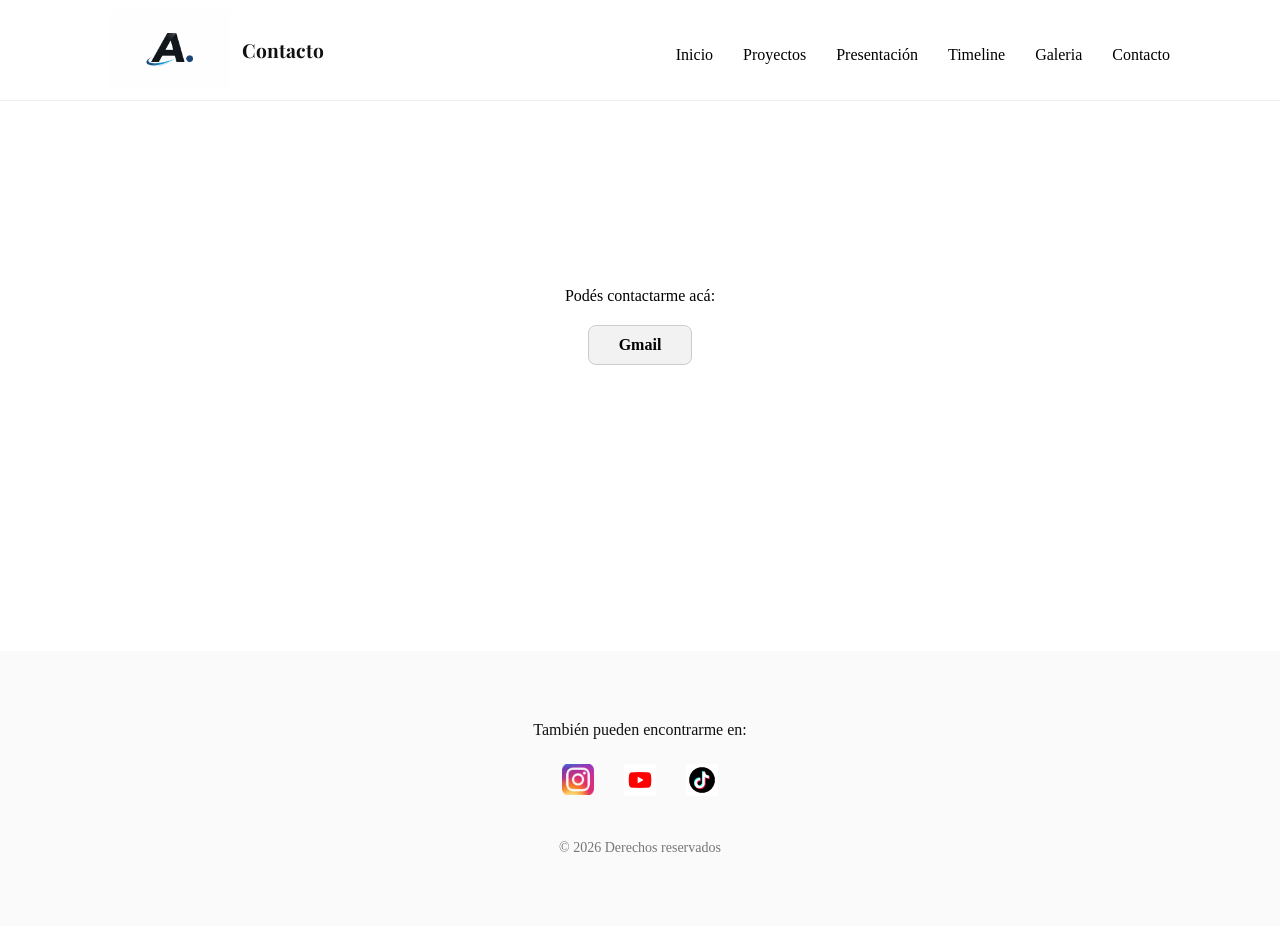
==== pages/contacto.html @ 0854138f "Add files via upload feat: organize project structure with folders" ====
<!DOCTYPE html>
<html lang="en">

<head>
    <meta charset="UTF-8">
    <meta name="viewport" content="width=device-width, initial-scale=1.0">
    <title>contacto</title>
    <link href="https://fonts.googleapis.com/css2?family=Inter:wght@300;400;500;600&family=Playfair+Display:wght@500;600;700&display=swap" rel="stylesheet">
<link rel="stylesheet" href="../css/estilos.css">

</head>

<body>
    <header class="main-header">
    <div class="container-header">
        <div class="logo-area">
            <a href="../index.html">
                <img src="../img/logo.png" alt="Logo ProyAgus" class="logo">
            </a>
            <span class="page-title">Contacto</span>
        </div>
        
        <nav class="links">
            <ul>
                <li><a href="../index.html">Inicio</a></li>
                <li><a href="proyectos.html">Proyectos</a></li>
                <li><a href="presentacion.html">Presentación</a></li>
                <li><a href="timeline.html">Timeline</a></li>
                <li><a href="gallery.html">Galeria</a></li>
                <li><a href="contacto.html" class="btn-contacto">Contacto</a></li>
            </ul>
        </nav>
    </div>
</header>

    <main class="contacto-page">
            <p class="texto">Podés contactarme acá:</p>
            <a class="mail" href="https://mail.google.com/" target="_blank">Gmail</a>
    </main>

    <footer class="main-footer">
    <p class="footer-title">También pueden encontrarme en:</p>

    <div class="footer-social">
        <a href="https://www.instagram.com/" target="_blank">
            <img src="../img/instagram.jpg" alt="Instagram">
        </a>

        <a href="https://www.youtube.com/" target="_blank">
            <img src="../img/youtube.jpg" alt="Youtube">
        </a>

        <a href="https://www.tiktok.com/" target="_blank">
            <img src="../img/tiktok.jpg" alt="Tiktok">
        </a>
    </div>

    <p class="footer-copy">© 2026 Derechos reservados</p>
</footer>

</body>

</html>
---- css/estilos.css ----
*{
    margin: 0;
    padding: 0;
    box-sizing: border-box;
}




footer {
    color: white;
    background: darkgrey;
    padding: 16px;
}

nav {
    background-color: white;
    color: black;
}


.lista-index li {
    margin: 10px 0;
}


.proy {
    font-size: 22px;
    color: rgb(0, 0, 0);
    background-color: #f5f5f5;
    padding: 20px;


}

.descproy {
    line-height: 1.6;
     background-color: #ededed;
}

section {
    padding: 80px 20px;
}


.contacto {
    text-align: center;
    padding: 30px;
    background-color: #e0e0e0;
}

.mail {
    display: inline-block;
    margin-top: 20px;
    padding: 10px 30px;
    background-color: #f2f2f2;
    color: black;
    text-decoration: none;
    font-weight: bold;
    border-radius: 8px;
    border: 1px solid #ccc;
}

.presentacion {
    background-color: white;
    text-align: center;
    max-width: 650px;
    margin: 40px auto;
    padding: 32px;
    border-radius: 12px;
}

.foto-presentacion {
    max-width: 200px;
    width: 100%;
    height: auto;
    margin: 20px auto;
    display: block;
    border-radius: 12px;
}



.logo_redes{
    display: flex;
    justify-content: center;
    gap: 15px;
    margin-left: 5px;
    margin-bottom: 20px;
    margin-top: 15px;


}

.logo_redes img{
    width: 60px;
    height: 60px;
    border-radius: 50%;
    object-fit: cover;
    transition: transform 0.3s ease;

}

.logo_redes img:hover {
    transform: scale(1.1);
}
    
.proyectos section {
    display: block;
    margin: 20px;

}

h1 {
    letter-spacing: 1px;
}

h1, h2 {
    margin-bottom: 20px;
}



.links {
    background: none;
    margin-top: 10px;
    margin-left: auto;
}

.links ul {
    display: flex;
    gap: 30px;
    list-style: none;
    padding: 0;
    margin: 0;
}

.links a {
    text-decoration: none;
    color: black;
    font-weight: 500;
    position: relative;
    transition: color 0.3s ease;
}

.links a::after {
    content: "";
    position: absolute;
    bottom: -4px;
    left: 0;
    width: 0%;
    height: 1px;
    background: black;
    transition: width 0.3s ease;
}

.links a:hover::after {
    width: 100%;
}




.links a:hover {
    color: black;
}

.imgs {
    display: grid;
    grid-template-columns: repeat(auto-fit, minmax(280px, 1fr));
    gap: 25px;
    max-width: 1200px;
    margin: 60px auto;
}



.imgs img {
    width: 100%;
    height: auto;
    border-radius: 14px;
    display: block;
    transition: transform 0.3s ease, box-shadow 0.3s ease;
}

.imgs img:hover {
    transform: scale(1.03);
    box-shadow: 0 12px 30px rgba(0,0,0,0.15);
}

.proyectos{
    display: grid;
    grid-template-columns: repeat(auto-fit, minmax(280px, 1fr));
    gap: 30px;
    
}



.main-footer {
    background: #fafafa;
    padding: 70px 20px;
    text-align: center;
    margin-top: 100px;
}

.footer-title {
    font-weight: 500;
    margin-bottom: 25px;
    color: #111;
}

.footer-social {
    display: flex;
    justify-content: center;
    gap: 30px;
    margin-bottom: 40px;
}

.footer-social img {
    width: 32px;
    transition: transform 0.3s ease, opacity 0.3s ease;
}

.footer-social img:hover {
    transform: translateY(-4px);
    opacity: 0.8;
}

.footer-copy {
    font-size: 14px;
    color: #777;
}

.logo{
    margin: 0;
    width: auto;
    overflow: hidden;
    padding: 0;
    height: 80px;
    display: flex;
    align-items: center;
}



.gmail{
    display: block;
    justify-content: center;
}

.contacto-page{
    display: flex;
    flex-direction: column;
    align-items: center;
    justify-content: center;
    height: 50vh;
    text-align: center;

}

header{
    background: white;
    color: #111;
    margin: 0;
    
}

*{
    margin: 0;
    padding: 0;
    box-sizing: border-box;
}


body{
    display: flex;
    flex-direction: column;
    min-height: 100vh;
}



.contenedor-hero {
    display: flex;
    justify-content: space-between;
    align-items: center;
    max-width: 1100px;
    margin: 60px auto;
    padding: 0 40px;
    gap: 50px;
}

.titulo-home { font-size: 3.5rem; font-family: 'Playfair Display', serif; 
}
.nombre-agus { color: #007bff; 
}
.foto-inicio { 
    width: 100%; 
    max-width: 420px; 
    border-radius: 20px; 
    box-shadow: 20px 20px 0px #222; 
}


.timelist {
    list-style: none;
    padding: 20px;
    border-left: 3px solid #007bff;
    margin: 50px auto;
    max-width: 800px;
}

.timelist li {
    margin-bottom: 30px;
    position: relative;
    padding-left: 30px;
}

.timelist li::before {
    content: "";
    position: absolute;
    left: -11.5px;
    top: 5px;
    width: 20px;
    height: 20px;
    background: white;
    border: 3px solid #007bff;
    border-radius: 50%;
}

.fecha { font-weight: bold; color: #007bff; }


.proyectos {
    display: grid;
    grid-template-columns: 1fr 1fr;
    gap: 25px;
    max-width: 1100px;
    margin: 40px auto;
}

.proyectos article {
    border: 1px solid #eee;
    padding: 20px;
    border-radius: 12px;
    transition: 0.3s;
}

.proyectos article:hover { transform: translateY(-5px); box-shadow: 0 10px 20px rgba(0,0,0,0.05); 
}


.main-header {
    width: 100%;
    background-color: #fff;
    border-bottom: 1px solid #eee;
    padding: 10px 0;
}

.container-header {
    display: flex;
    justify-content: space-between;
    align-items: center;
    max-width: 1100px;
    margin: 0 auto;
    padding: 0 20px;
}

.logo-area {
    display: flex;
    align-items: center;
    gap: 12px;
}

.logo-img {
    height: 45px;
    width: auto;
    display: block;
}

.page-title {
    font-family: 'Playfair Display', serif;
    font-weight: 700;
    font-size: 1.2rem;
}


.caja-introduccion {
    background-color: #f8f9fa; 
    padding: 40px;
    border-radius: 15px;
    border-left: 6px solid #007bff; 
    margin: 40px 0; 
    box-shadow: 0 10px 30px rgba(0,0,0,0.05); 
    text-align: left;
}

.caja-introduccion h2 {
    font-size: 1.6rem;
    font-family: 'Playfair Display', serif;
    margin-bottom: 20px;
    color: #111;
}


.lista-index-nueva {
    list-style: none;
    padding: 0;
}

.lista-index-nueva li {
    margin-bottom: 15px;
    font-size: 1.1rem;
    color: #444;
    display: flex;
    align-items: center;
}

.lista-index-nueva li::before {
    content: "→";
    color: #007bff;
    font-weight: bold;
    margin-right: 15px;
}

.botones-hero {
    display: flex;
    gap: 20px;
    margin-top: 10px; 
}


.btn-negro {
    background-color: #111;
    color: white !important;
    padding: 14px 28px;
    border-radius: 8px;
    text-decoration: none;
    font-weight: 600;
    transition: 0.3s;
}

.btn-negro:hover {
    background-color: #007bff;
    transform: translateY(-3px);
}

.btn-borde {
    border: 2px solid #111;
    color: #111 !important;
    padding: 12px 28px;
    border-radius: 8px;
    text-decoration: none;
    font-weight: 600;
    transition: 0.3s;
}

@media screen {
    
}
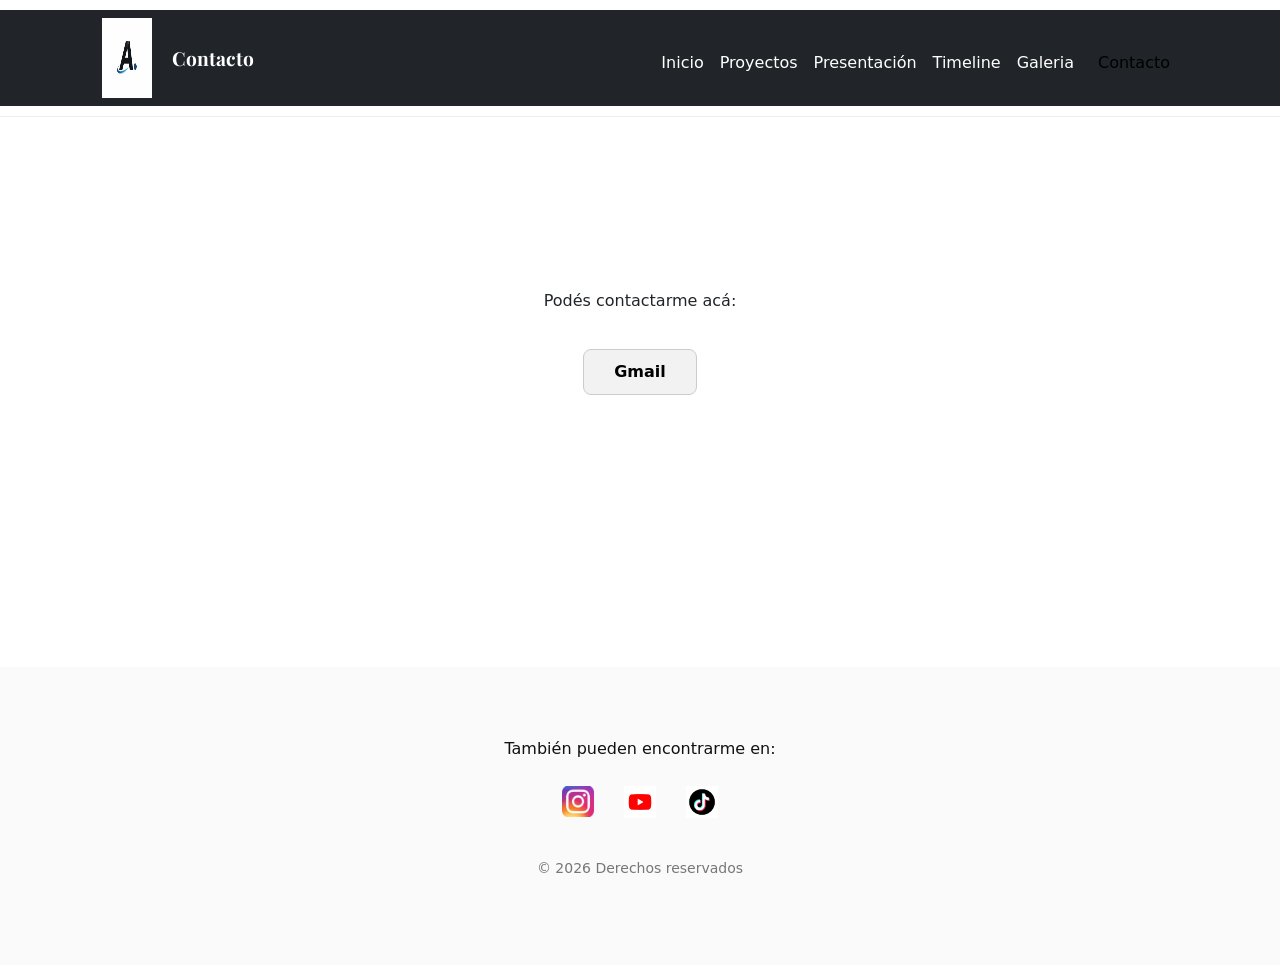
==== commit 60fc4727: "Integrate Bootstrap and enhance header layout Added Bootstrap for responsive design and updated head" ====
--- a/pages/contacto.html
+++ b/pages/contacto.html
@@ -7,30 +7,38 @@
     <title>contacto</title>
     <link href="https://fonts.googleapis.com/css2?family=Inter:wght@300;400;500;600&family=Playfair+Display:wght@500;600;700&display=swap" rel="stylesheet">
 <link rel="stylesheet" href="../css/estilos.css">
+    <link href="https://cdn.jsdelivr.net/npm/bootstrap@5.3.3/dist/css/bootstrap.min.css" rel="stylesheet">
+    
 
 </head>
 
 <body>
     <header class="main-header">
-    <div class="container-header">
-        <div class="logo-area">
-            <a href="../index.html">
-                <img src="../img/logo.png" alt="Logo ProyAgus" class="logo">
-            </a>
-            <span class="page-title">Contacto</span>
-        </div>
-        
-        <nav class="links">
-            <ul>
-                <li><a href="../index.html">Inicio</a></li>
-                <li><a href="proyectos.html">Proyectos</a></li>
-                <li><a href="presentacion.html">Presentación</a></li>
-                <li><a href="timeline.html">Timeline</a></li>
-                <li><a href="gallery.html">Galeria</a></li>
-                <li><a href="contacto.html" class="btn-contacto">Contacto</a></li>
-            </ul>
-        </nav>
+  <nav class="navbar navbar-expand-lg navbar-dark bg-dark">
+    <div class="container-fluid container-header">
+      <div class="logo-area d-flex align-items-center">
+        <a href="../index.html">
+          <img src="../img/logo.png" alt="Logo ProyAgus" class="logo" style="width: 50px;">
+        </a>
+        <span class="page-title ms-2 text-white">Contacto</span>
+      </div>
+
+      <button class="navbar-toggler" type="button" data-bs-toggle="collapse" data-bs-target="#menuAgus">
+        <span class="navbar-toggler-icon"></span>
+      </button>
+
+      <div class="collapse navbar-collapse" id="menuAgus">
+        <ul class="navbar-nav ms-auto links">
+          <li class="nav-item"><a class="nav-link text-white" href="../index.html">Inicio</a></li>
+          <li class="nav-item"><a class="nav-link text-white" href="proyectos.html">Proyectos</a></li>
+          <li class="nav-item"><a class="nav-link text-white" href="presentacion.html">Presentación</a></li>
+          <li class="nav-item"><a class="nav-link text-white" href="timeline.html">Timeline</a></li>
+          <li class="nav-item"><a class="nav-link text-white" href="gallery.html">Galeria</a></li>
+          <li class="nav-item"><a class="nav-link btn-contacto ms-lg-2" href="contacto.html">Contacto</a></li>
+        </ul>
+      </div>
     </div>
+  </nav>
 </header>
 
     <main class="contacto-page">
@@ -57,7 +65,8 @@
 
     <p class="footer-copy">© 2026 Derechos reservados</p>
 </footer>
-
+<script src="https://cdn.jsdelivr.net/npm/bootstrap@5.3.3/dist/js/bootstrap.bundle.min.js"></script>
 </body>
 
-</html>+
+</html>
--- a/css/estilos.css
+++ b/css/estilos.css
@@ -456,19 +456,86 @@
     transition: 0.3s;
 }
 
-@media screen {
+
+
+
+/* --- 1. TABLET (Pantallas medianas hasta 1024px) --- */
+@media screen and (max-width: 1024px) {
+    .container-header {
+        flex-direction: column;
+        align-items: flex-start !important;
+        padding: 20px;
+    }
+
+    .links ul {
+        display: flex;
+        flex-direction: row;
+        flex-wrap: wrap;
+        justify-content: flex-start;
+        gap: 20px;
+        padding: 0;
+    }
+
+    .contenedor-hero {
+        display: flex;
+        flex-direction: row; /* En tablet todavía pueden ir al lado */
+        align-items: center;
+        gap: 30px;
+        padding: 20px;
+    }
+
+    .foto-inicio {
+        width: 300px;
+    }
+}
+
+/* --- 2. MOBILE (Pantallas chicas hasta 768px) --- */
+@media screen and (max-width: 768px) {
+    /* El menú se amontona menos con menos gap */
+    .links ul {
+        gap: 12px;
+    }
+
+    .links ul li a {
+        font-size: 14px;
+    }
+
+    /* El HERO pasa a ser vertical: Foto arriba, texto abajo */
+    .contenedor-hero {
+        flex-direction: column-reverse; 
+        align-items: flex-start !important;
+        text-align: left !important;
+        padding: 15px;
+    }
+
+    .foto-inicio {
+        width: 100%;
+        max-width: 280px; /* Foto más chica para el celu */
+        margin-bottom: 20px;
+    }
+
+    .titulo-home {
+        font-size: 1.8rem !important; /* Letra más chica para que no desborde */
+        line-height: 1.2;
+    }
+
+    .caja-introduccion {
+        width: 100% !important;
+        padding: 15px;
+        font-size: 15px;
+    }
+}
+
+
+
+
     
-}
-
-
-
-
-
-
-
-
-
-    
-
-
-
+
+
+
+
+
+
+
+
+
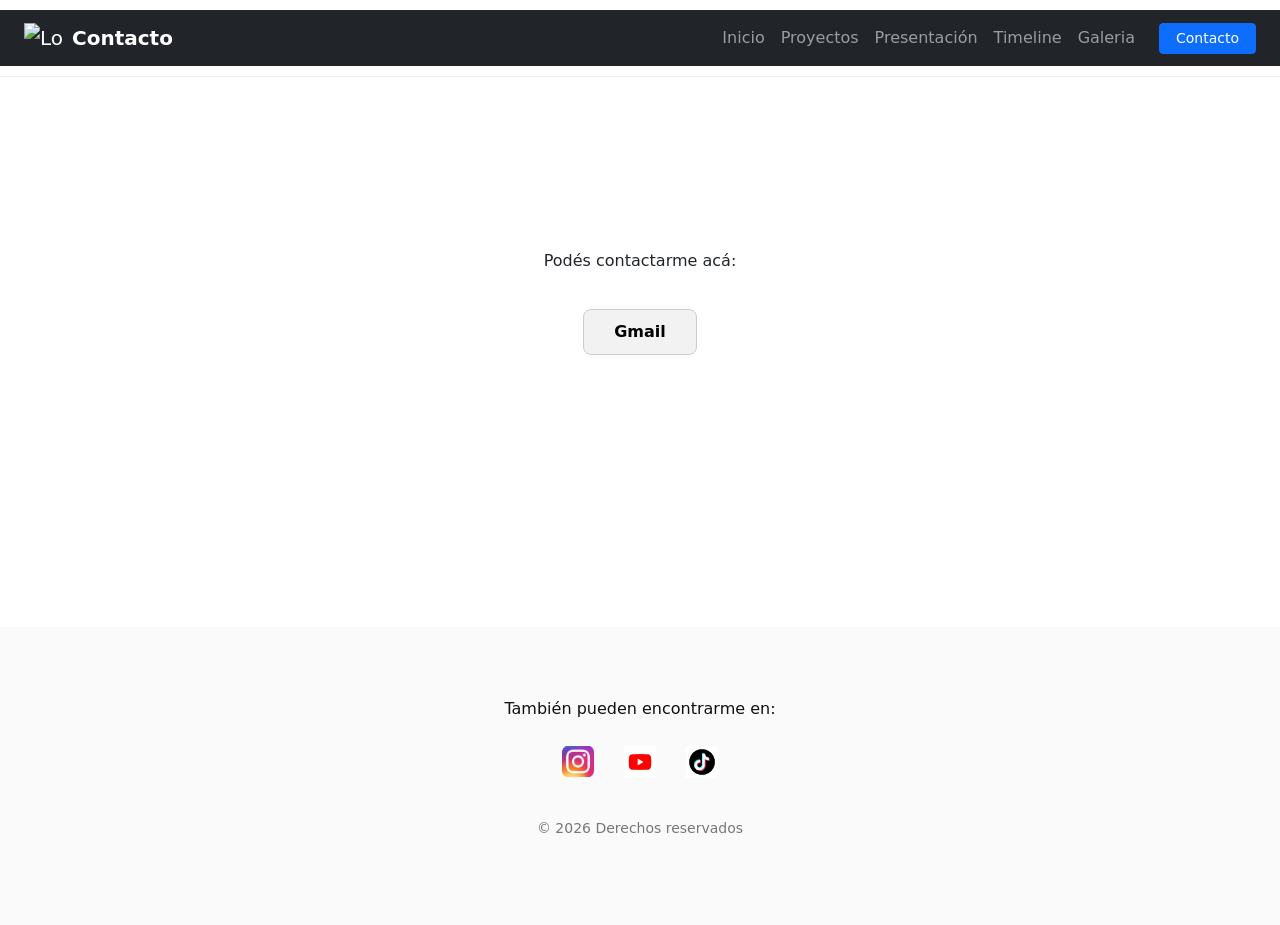
==== commit b1c00d5d: "Refactor contacto.html for improved structure" ====
--- a/pages/contacto.html
+++ b/pages/contacto.html
@@ -15,28 +15,32 @@
 <body>
     <header class="main-header">
   <nav class="navbar navbar-expand-lg navbar-dark bg-dark">
-    <div class="container-fluid container-header">
-      <div class="logo-area d-flex align-items-center">
-        <a href="../index.html">
-          <img src="../img/logo.png" alt="Logo ProyAgus" class="logo" style="width: 50px;">
+    <div class="container-fluid px-4">
+      
+      <div class="d-flex align-items-center">
+        <a class="navbar-brand d-flex align-items-center" href="index.html">
+          <img src="img/logo.png" alt="Logo ProyAgus" style="width: 40px; height: auto;" class="me-2">
+          <span class="fw-bold">Contacto</span>
         </a>
-        <span class="page-title ms-2 text-white">Contacto</span>
       </div>
 
-      <button class="navbar-toggler" type="button" data-bs-toggle="collapse" data-bs-target="#menuAgus">
+      <button class="navbar-toggler" type="button" data-bs-toggle="collapse" data-bs-target="#navbarNav">
         <span class="navbar-toggler-icon"></span>
       </button>
 
-      <div class="collapse navbar-collapse" id="menuAgus">
-        <ul class="navbar-nav ms-auto links">
-          <li class="nav-item"><a class="nav-link text-white" href="../index.html">Inicio</a></li>
-          <li class="nav-item"><a class="nav-link text-white" href="proyectos.html">Proyectos</a></li>
-          <li class="nav-item"><a class="nav-link text-white" href="presentacion.html">Presentación</a></li>
-          <li class="nav-item"><a class="nav-link text-white" href="timeline.html">Timeline</a></li>
-          <li class="nav-item"><a class="nav-link text-white" href="gallery.html">Galeria</a></li>
-          <li class="nav-item"><a class="nav-link btn-contacto ms-lg-2" href="contacto.html">Contacto</a></li>
+      <div class="collapse navbar-collapse" id="navbarNav">
+        <ul class="navbar-nav ms-auto align-items-center">
+          <li class="nav-item"><a class="nav-link" href="index.html">Inicio</a></li>
+          <li class="nav-item"><a class="nav-link" href="pages/proyectos.html">Proyectos</a></li>
+          <li class="nav-item"><a class="nav-link" href="pages/presentacion.html">Presentación</a></li>
+          <li class="nav-item"><a class="nav-link" href="pages/timeline.html">Timeline</a></li>
+          <li class="nav-item"><a class="nav-link" href="pages/gallery.html">Galeria</a></li>
+          <li class="nav-item ms-lg-3">
+            <a class="btn btn-primary btn-sm px-3" href="pages/contacto.html">Contacto</a>
+          </li>
         </ul>
       </div>
+
     </div>
   </nav>
 </header>
@@ -70,3 +74,4 @@
 
 
 </html>
+
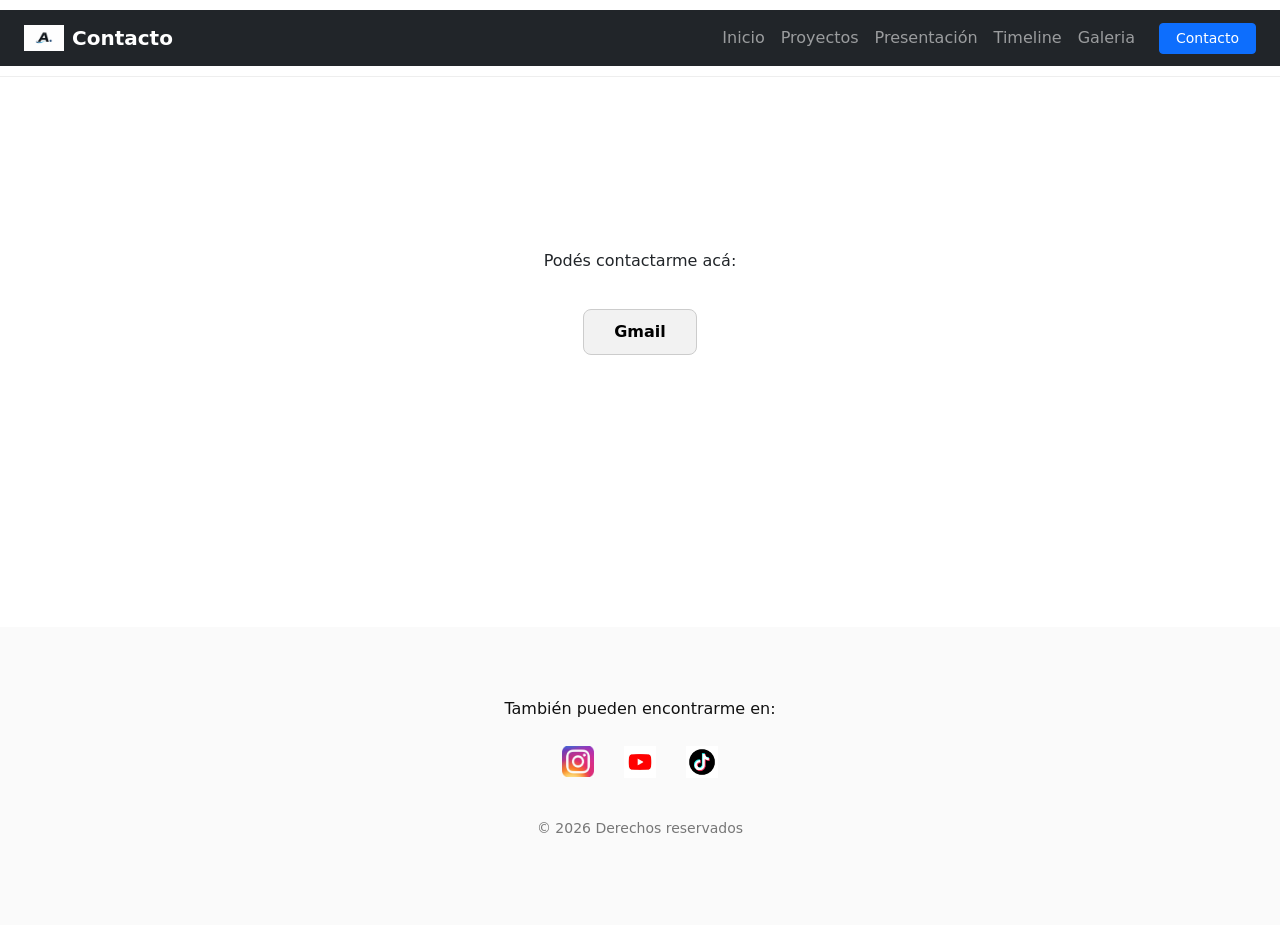
==== commit f9821d8a: "Fix HTML encoding issues in contacto.html" ====
--- a/pages/contacto.html
+++ b/pages/contacto.html
@@ -19,7 +19,7 @@
       
       <div class="d-flex align-items-center">
         <a class="navbar-brand d-flex align-items-center" href="index.html">
-          <img src="img/logo.png" alt="Logo ProyAgus" style="width: 40px; height: auto;" class="me-2">
+          <img src="../img/logo.png" alt="Logo ProyAgus" style="width: 40px; height: auto;" class="me-2">
           <span class="fw-bold">Contacto</span>
         </a>
       </div>
@@ -75,3 +75,4 @@
 
 </html>
 
+
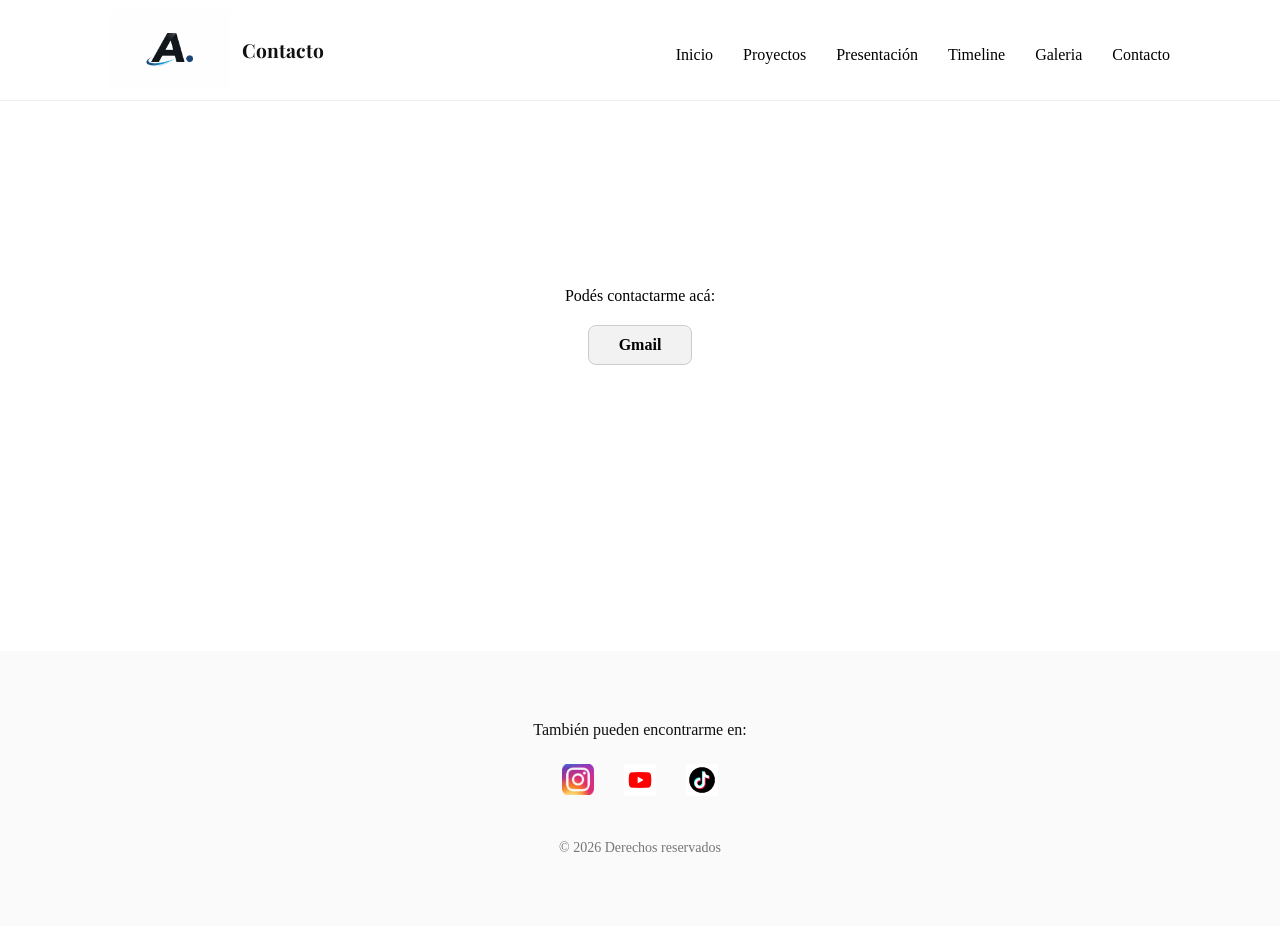
==== commit 6a7b67d2: "Refactor contacto.html structure and styles" ====
--- a/pages/contacto.html
+++ b/pages/contacto.html
@@ -7,42 +7,52 @@
     <title>contacto</title>
     <link href="https://fonts.googleapis.com/css2?family=Inter:wght@300;400;500;600&family=Playfair+Display:wght@500;600;700&display=swap" rel="stylesheet">
 <link rel="stylesheet" href="../css/estilos.css">
-    <link href="https://cdn.jsdelivr.net/npm/bootstrap@5.3.3/dist/css/bootstrap.min.css" rel="stylesheet">
+    
     
 
 </head>
 
 <body>
     <header class="main-header">
-  <nav class="navbar navbar-expand-lg navbar-dark bg-dark">
-    <div class="container-fluid px-4">
-      
-      <div class="d-flex align-items-center">
-        <a class="navbar-brand d-flex align-items-center" href="index.html">
-          <img src="../img/logo.png" alt="Logo ProyAgus" style="width: 40px; height: auto;" class="me-2">
-          <span class="fw-bold">Contacto</span>
-        </a>
-      </div>
 
-      <button class="navbar-toggler" type="button" data-bs-toggle="collapse" data-bs-target="#navbarNav">
-        <span class="navbar-toggler-icon"></span>
-      </button>
+    <div class="container-header">
 
-      <div class="collapse navbar-collapse" id="navbarNav">
-        <ul class="navbar-nav ms-auto align-items-center">
-          <li class="nav-item"><a class="nav-link" href="index.html">Inicio</a></li>
-          <li class="nav-item"><a class="nav-link" href="pages/proyectos.html">Proyectos</a></li>
-          <li class="nav-item"><a class="nav-link" href="pages/presentacion.html">Presentación</a></li>
-          <li class="nav-item"><a class="nav-link" href="pages/timeline.html">Timeline</a></li>
-          <li class="nav-item"><a class="nav-link" href="pages/gallery.html">Galeria</a></li>
-          <li class="nav-item ms-lg-3">
-            <a class="btn btn-primary btn-sm px-3" href="pages/contacto.html">Contacto</a>
-          </li>
-        </ul>
-      </div>
+        <div class="logo-area">
+
+            <a href="../index.html">
+
+                <img src="../img/logo.png" alt="Logo ProyAgus" class="logo">
+
+            </a>
+
+            <span class="page-title">Contacto</span>
+
+        </div>
+
+        
+
+        <nav class="links">
+
+            <ul>
+
+                <li><a href="../index.html">Inicio</a></li>
+
+                <li><a href="proyectos.html">Proyectos</a></li>
+
+                <li><a href="presentacion.html">Presentación</a></li>
+
+                <li><a href="timeline.html">Timeline</a></li>
+
+                <li><a href="gallery.html">Galeria</a></li>
+
+                <li><a href="contacto.html" class="btn-contacto">Contacto</a></li>
+
+            </ul>
+
+        </nav>
 
     </div>
-  </nav>
+
 </header>
 
     <main class="contacto-page">
@@ -69,10 +79,11 @@
 
     <p class="footer-copy">© 2026 Derechos reservados</p>
 </footer>
-<script src="https://cdn.jsdelivr.net/npm/bootstrap@5.3.3/dist/js/bootstrap.bundle.min.js"></script>
+
 </body>
 
 
 </html>
 
 
+
